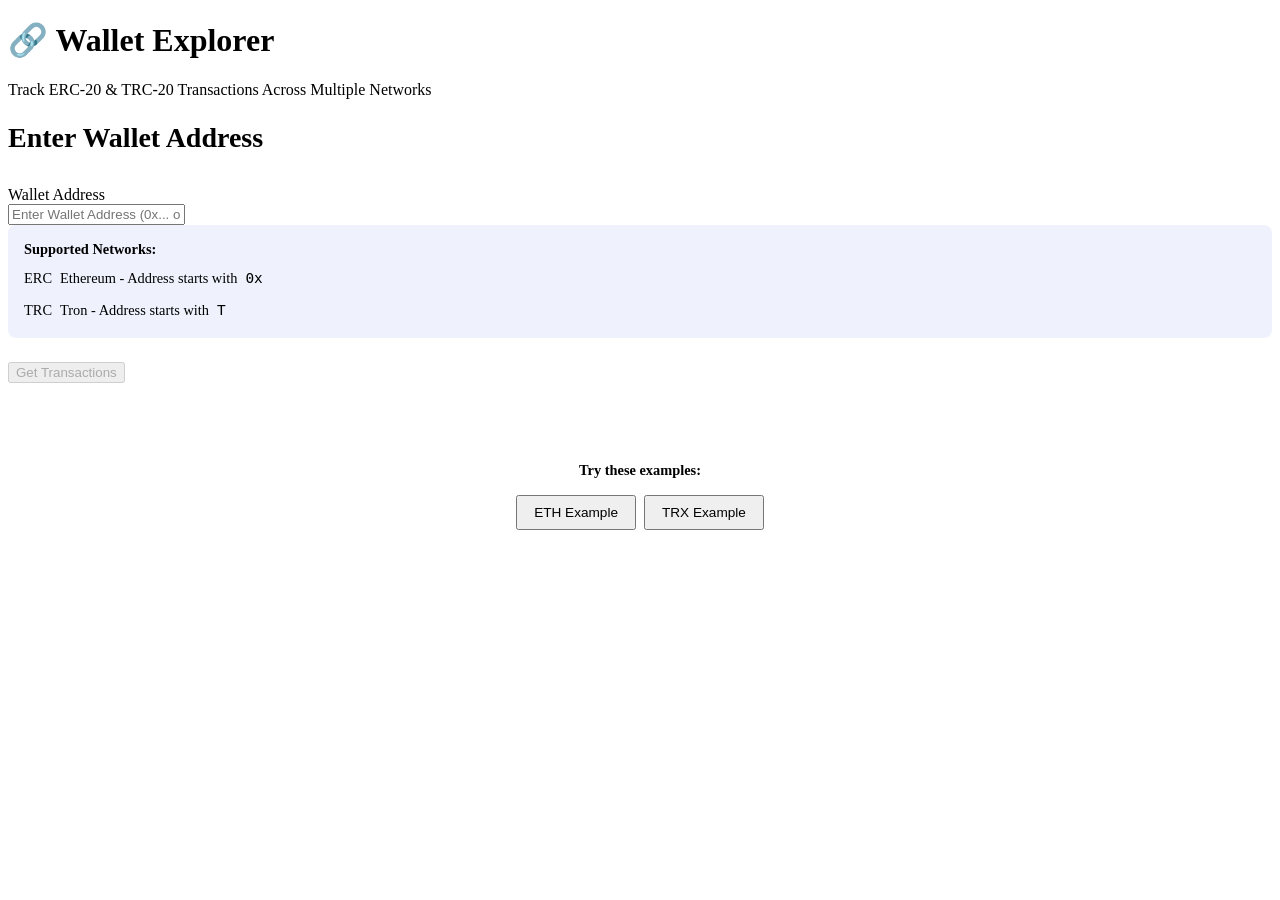
==== frontend/index.html @ 65d76be5 "Refactor code structure and remove redundant sections for improved readability and maintainability" ====
<!DOCTYPE html>
<html lang="en">
<head>
    <meta charset="UTF-8">
    <meta name="viewport" content="width=device-width, initial-scale=1.0">
    <title>Wallet Explorer - Multi-Network Transaction Tracker</title>
    <link rel="stylesheet" href="/static/css/styles.css">
    <link rel="preconnect" href="https://fonts.googleapis.com">
    <link rel="preconnect" href="https://fonts.gstatic.com" crossorigin>
    <link href="https://fonts.googleapis.com/css2?family=Inter:wght@400;600;700;900&display=swap" rel="stylesheet">
</head>
<body>
    <div class="animated-bg"></div>
    
    <div class="container">
        <header>
            <h1 class="logo">🔗 Wallet Explorer</h1>
            <p class="subtitle">Track ERC-20 & TRC-20 Transactions Across Multiple Networks</p>
        </header>

        <div class="wallet-input-container">
            <div class="wallet-input-card card">
                <h2 style="margin-bottom: 2rem; font-size: 1.75rem;">Enter Wallet Address</h2>
                
                <form id="walletForm">
                    <div class="input-group">
                        <label for="walletAddress">Wallet Address</label>
                        <div class="input-wrapper">
                            <input 
                                type="text" 
                                id="walletAddress" 
                                class="wallet-input" 
                                placeholder="Enter Wallet Address (0x... or T...)"
                                autocomplete="off"
                                spellcheck="false"
                            >
                        </div>
                        <div id="validationMessage" class="validation-message" style="display: none;"></div>
                    </div>

                    <div style="margin-bottom: 1.5rem; padding: 1rem; background: rgba(102, 126, 234, 0.1); border-radius: 8px; border-left: 4px solid var(--accent-blue);">
                        <div style="font-size: 0.9rem; color: var(--text-secondary);">
                            <strong style="color: var(--text-primary);">Supported Networks:</strong><br>
                            <span style="display: inline-flex; align-items: center; margin-top: 0.5rem;">
                                <span class="badge badge-erc" style="margin-right: 0.5rem;">ERC</span> Ethereum - Address starts with <code style="background: var(--bg-secondary); padding: 0.25rem 0.5rem; border-radius: 4px;">0x</code>
                            </span>
                            <br>
                            <span style="display: inline-flex; align-items: center; margin-top: 0.5rem;">
                                <span class="badge badge-trc" style="margin-right: 0.5rem;">TRC</span> Tron - Address starts with <code style="background: var(--bg-secondary); padding: 0.25rem 0.5rem; border-radius: 4px;">T</code>
                            </span>
                        </div>
                    </div>

                    <button type="submit" id="submitBtn" class="btn btn-primary" disabled>
                        Get Transactions
                    </button>
                </form>

                <div style="margin-top: 2rem; padding-top: 2rem; border-top: 1px solid var(--border-color);">
                    <p style="color: var(--text-secondary); font-size: 0.9rem; text-align: center;">
                        <strong>Try these examples:</strong>
                    </p>
                    <div style="display: flex; gap: 0.5rem; margin-top: 1rem; flex-wrap: wrap; justify-content: center;">
                        <button class="btn btn-secondary example-btn" style="padding: 0.5rem 1rem; font-size: 0.85rem;" data-address="0xde0b295669a9fd93d5f28d9ec85e40f4cb697bae">
                            ETH Example
                        </button>
                        <button class="btn btn-secondary example-btn" style="padding: 0.5rem 1rem; font-size: 0.85rem;" data-address="TR7NHqjeKQxGTCi8q8ZY4pL8otSzgjLj6t">
                            TRX Example
                        </button>
                    </div>
                </div>
            </div>
        </div>
    </div>

    <script src="/static/js/wallet.js"></script>
</body>
</html>
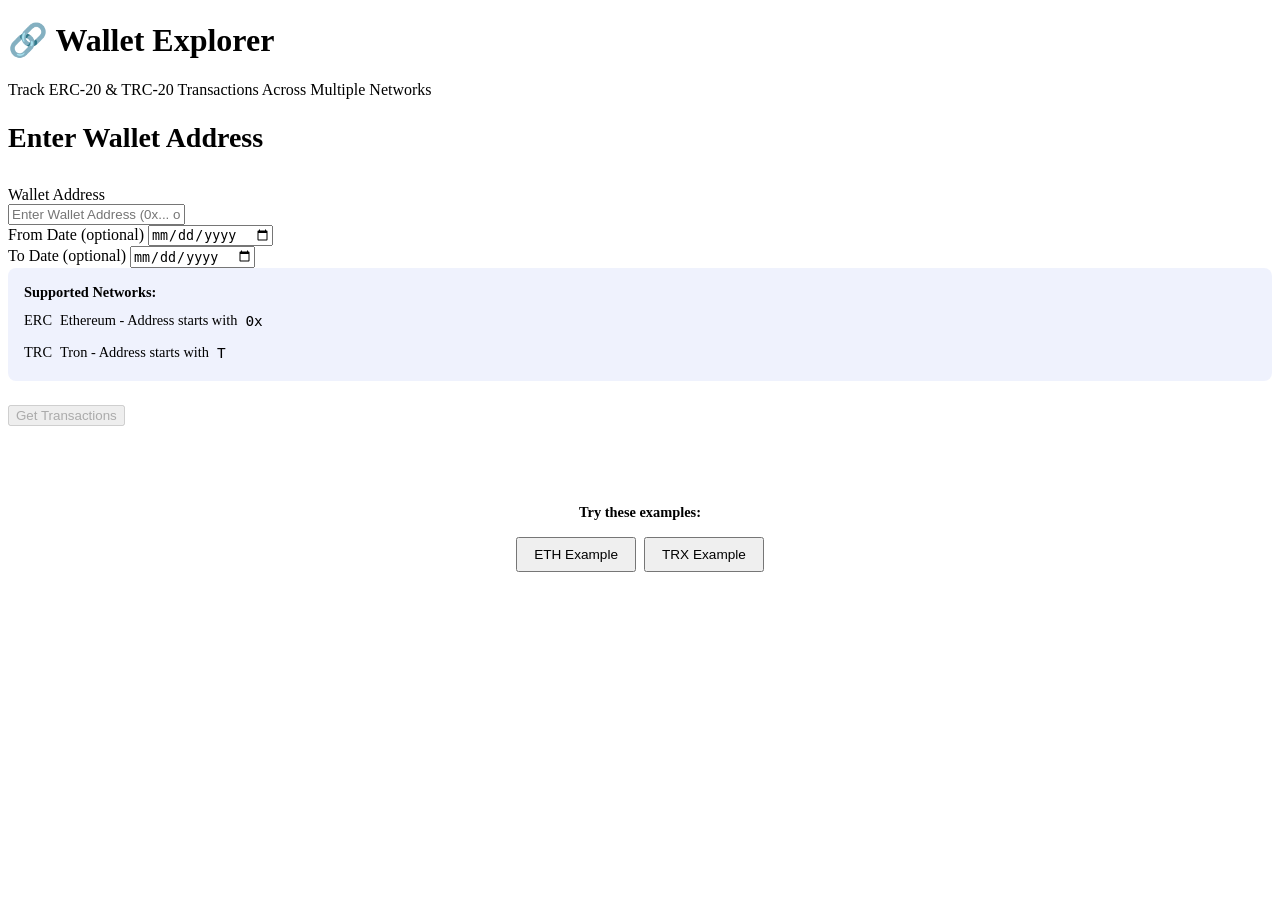
==== commit 336e833d: "Add date range filtering to wallet explorer and validation for date inputs" ====
--- a/frontend/index.html
+++ b/frontend/index.html
@@ -38,6 +38,26 @@
                         <div id="validationMessage" class="validation-message" style="display: none;"></div>
                     </div>
 
+                    <div class="date-range-group">
+                        <div class="input-group date-input-group">
+                            <label for="fromDate">From Date <span style="color: var(--text-secondary); font-weight: 400;">(optional)</span></label>
+                            <input
+                                type="date"
+                                id="fromDate"
+                                class="wallet-input"
+                            >
+                        </div>
+                        <div class="input-group date-input-group">
+                            <label for="toDate">To Date <span style="color: var(--text-secondary); font-weight: 400;">(optional)</span></label>
+                            <input
+                                type="date"
+                                id="toDate"
+                                class="wallet-input"
+                            >
+                        </div>
+                    </div>
+                    <div id="dateRangeMessage" class="validation-message" style="display: none;"></div>
+
                     <div style="margin-bottom: 1.5rem; padding: 1rem; background: rgba(102, 126, 234, 0.1); border-radius: 8px; border-left: 4px solid var(--accent-blue);">
                         <div style="font-size: 0.9rem; color: var(--text-secondary);">
                             <strong style="color: var(--text-primary);">Supported Networks:</strong><br>
